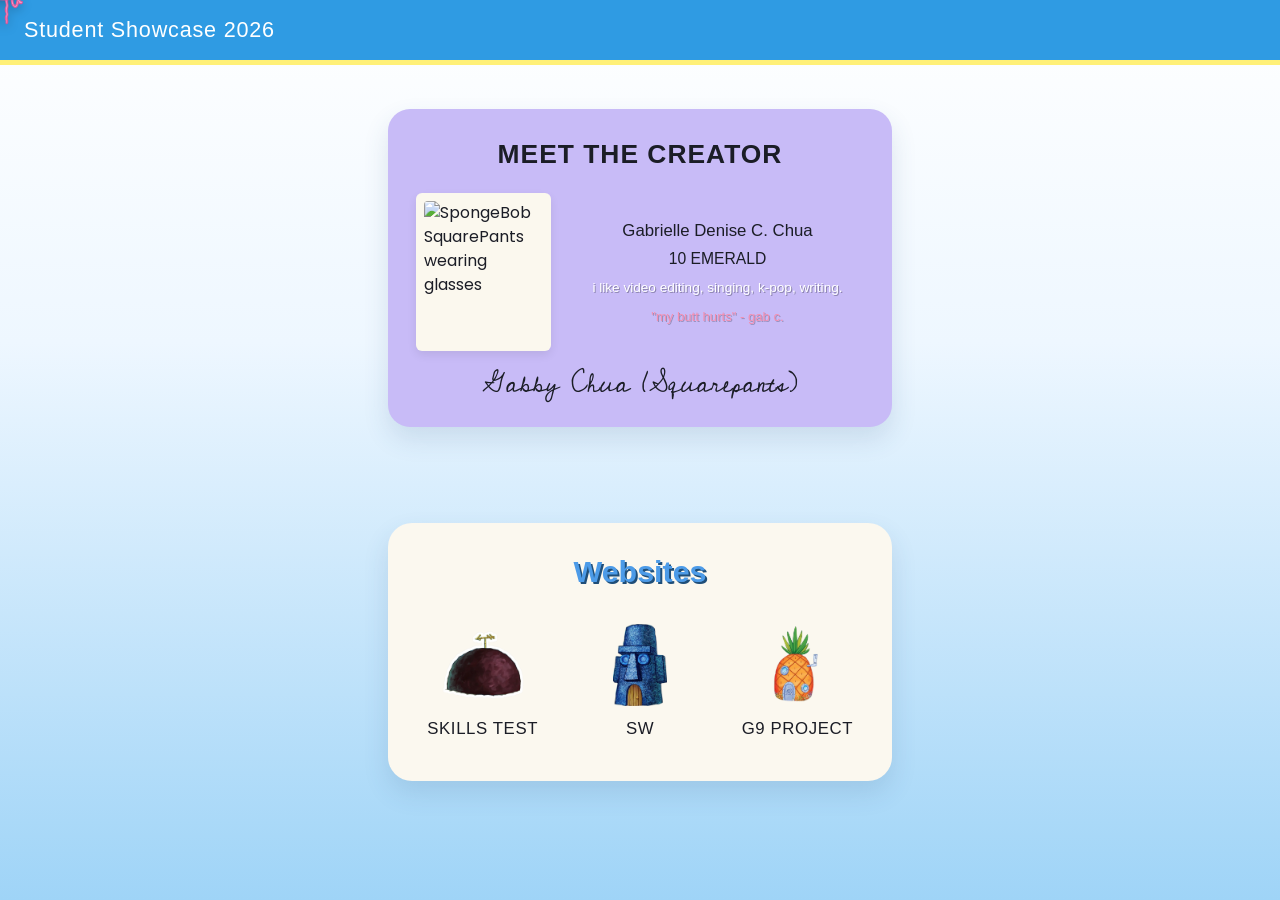
==== index.html @ 4052ff18 "Add files via upload" ====
<!DOCTYPE html>
<html lang="en">
<head>
  <meta charset="UTF-8" />
  <meta name="viewport" content="width=device-width, initial-scale=1.0" />
  <title>Q2 PROJECT</title>
  <link rel="preconnect" href="https://fonts.googleapis.com" />
  <link rel="preconnect" href="https://fonts.gstatic.com" crossorigin />
  <link
    href="https://fonts.googleapis.com/css2?family=Cedarville+Cursive&family=Poppins:wght@400;600;700&display=swap"
    rel="stylesheet"
  />

  <style>
    /* From Google: spongeBob font */
    @import url('https://fonts.cdnfonts.com/css/spongeboy-me-bob');

    /* From Google */
    *,
    *::before,
    *::after {
      box-sizing: border-box;
      margin: 0;
      padding: 0;
    }

    /* From Google: CSS variables */
    :root {
      --blue-banner: #2f9be3;
      --yellow-border: #fff078;
      --purple-card: #c8bbf7;
      --cream-card: #fbf8ef;
      --text-dark: #1b1d26;
      --sky-gradient: linear-gradient(180deg, #ffffff 0%, #eef7ff 38%, #9fd4f7 100%);
      --shadow: 0 12px 26px rgba(47, 86, 130, 0.14);
      --radius: 22px;
    }

    body {
      min-height: 100vh;
      font-family: "Poppins", sans-serif;
      background: var(--sky-gradient);
      color: var(--text-dark);
      line-height: 1.5;
      cursor: none;
      overflow-x: hidden;
    }

    /* From Google */
    .jellyfish-cursor {
      position: fixed;
      width: 55px;
      height: 55px;
      pointer-events: none;
      z-index: 9999;
      transform: translate(-50%, -50%);
      transition: transform 0.07s ease-out;
    }

    .jellyfish-cursor img {
      width: 100%;
      height: 100%;
      object-fit: contain;
      filter: drop-shadow(0 3px 5px rgba(0,0,0,0.25));
    }

    /* From Google */
    .bubble {
      position: fixed;
      bottom: -80px;
      background: rgba(255, 255, 255, 0.4);
      border-radius: 50%;
      pointer-events: none;
      z-index: 50; 
      box-shadow: inset 0 0 10px rgba(255,255,255,0.7);
      animation: rise linear infinite;
    }

    @keyframes rise {
      0% {
        transform: translateY(0) scale(1);
        opacity: 0.75;
      }
      100% {
        transform: translateY(-120vh) scale(1.5);
        opacity: 0;
      }
    }

    .top-banner {
      background-color: var(--blue-banner);
      color: #ffffff;
      padding: 14px 24px;
      font-family: "Spongeboy Me Bob", sans-serif;
      font-size: 1.35rem;
      letter-spacing: 0.8px;
      border-bottom: 5px solid var(--yellow-border);
      position: relative;
      z-index: 10;
    }

    .showcase-container {
      max-width: 540px;
      margin: 44px auto 72px;
      padding: 0 18px;
      display: flex;
      flex-direction: column;
      gap: 96px;
      position: relative;
      z-index: 5;
    }

    .creator-card {
      background-color: var(--purple-card);
      border-radius: var(--radius);
      padding: 26px 28px 22px;
      box-shadow: var(--shadow);
      transition: transform 0.3s ease;
    }

    .creator-card:hover {
      transform: translateY(-4px);
    }

    .creator-heading {
      text-align: center;
      font-family: "Spongeboy Me Bob", sans-serif;
      font-size: 1.65rem;
      text-transform: uppercase;
      letter-spacing: 1px;
      color: var(--text-dark);
      margin-bottom: 18px;
    }

    .creator-body {
      display: flex;
      align-items: center;
      gap: 20px;
    }

    .avatar-frame {
      flex: 0 0 135px;
      height: 158px;
      background-color: #fbf8ee;
      border-radius: 6px;
      padding: 8px;
      box-shadow: 0 4px 10px rgba(0, 0, 0, 0.08);
      display: flex;
      align-items: center;
      justify-content: center;
      overflow: hidden;
    }

    .avatar-frame img {
      width: 100%;
      height: 100%;
      object-fit: cover;
      border-radius: 4px;
      transition: transform 0.4s ease;
    }

    .avatar-frame:hover img {
      transform: scale(1.05);
    }

    .creator-info {
      flex: 1;
      text-align: center;
    }

    .creator-name,
    .creator-section {
      font-family: "Spongeboy Me Bob", sans-serif;
      font-size: 1.05rem;
      color: var(--text-dark);
    }

    .creator-section {
      margin-top: 4px;
      font-size: 0.98rem;
    }

    .creator-bio {
      font-family: "Spongeboy Me Bob", sans-serif;
      font-size: 0.85rem;
      color: #ffffff;
      text-shadow: 1px 1px 0px rgba(27, 29, 38, 0.35);
      margin-top: 8px;
    }

    .creator-quote {
      font-family: "Spongeboy Me Bob", sans-serif;
      font-size: 0.82rem;
      color: #f48fb1;
      text-shadow: 1px 1px 0px rgba(27, 29, 38, 0.28);
      margin-top: 8px;
    }

    .creator-signature {
      margin-top: 14px;
      text-align: center;
      font-family: "Cedarville Cursive", cursive;
      font-size: 1.65rem;
      color: var(--text-dark);
    }

    .websites-card {
      background-color: var(--cream-card);
      border-radius: 24px;
      padding: 26px 24px 32px;
      box-shadow: var(--shadow);
      text-align: center;
    }

    .websites-heading {
      font-family: "Spongeboy Me Bob", sans-serif;
      font-size: 1.9rem;
      color: #4c9be8;
      text-shadow: 2px 2px 0px #1f4e78;
      margin-bottom: 22px;
    }

    .site-grid {
      display: grid;
      grid-template-columns: repeat(3, 1fr);
      gap: 16px;
      align-items: end;
    }

    /* From Google: hover effect */
    .site-link {
      text-decoration: none;
      color: var(--text-dark);
      display: flex;
      flex-direction: column;
      align-items: center;
      gap: 10px;
      padding: 8px 6px;
      border-radius: 14px;
      transition: transform 0.25s ease, background-color 0.25s ease;
    }

    .site-link:hover,
    .site-link:focus {
      transform: translateY(-6px);
      background-color: rgba(76, 155, 232, 0.1);
      outline: none;
    }

    .site-link img {
      width: 82px;
      height: 82px;
      object-fit: contain;
      transition: transform 0.3s ease;
    }

    .site-link:hover img {
      transform: scale(1.08);
    }

    .site-label {
      font-family: "Spongeboy Me Bob", sans-serif;
      font-size: 1.05rem;
      letter-spacing: 0.6px;
    }

    /* From Google */
    @media (max-width: 480px) {
      .creator-body {
        flex-direction: column;
      }

      .site-grid {
        gap: 10px;
      }

      .site-link img {
        width: 68px;
        height: 68px;
      }

      .creator-heading {
        font-size: 1.4rem;
      }

      .websites-heading {
        font-size: 1.6rem;
      }

      .jellyfish-cursor {
        width: 45px;
        height: 45px;
      }
    }
  </style>
</head>
<body>

  <div class="jellyfish-cursor" id="jellyCursor">
    <img src="jellyfish.png" alt="jellyfish cursor" />
  </div>

  <header class="top-banner">Student Showcase 2026</header>

  <main class="showcase-container">
    <section class="creator-card" aria-labelledby="creator-title">
      <h1 id="creator-title" class="creator-heading">Meet the Creator</h1>

      <div class="creator-body">
        <div class="avatar-frame">
          <img
            src="https://i.pinimg.com/736x/b9/f0/df/b9f0df73e747386493c39dde3a882b27.jpg"
            alt="SpongeBob SquarePants wearing glasses"
          />
        </div>

        <div class="creator-info">
          <p class="creator-name">Gabrielle Denise C. Chua</p>
          <p class="creator-section">10 EMERALD</p>
          <p class="creator-bio">i like video editing, singing, k-pop, writing.</p>
          <p class="creator-quote">"my butt hurts" - gab c.</p>
        </div>
      </div>

      <p class="creator-signature">Gabby Chua (Squarepants)</p>
    </section>

    <section class="websites-card" aria-labelledby="websites-title">
      <h2 id="websites-title" class="websites-heading">Websites</h2>

      <div class="site-grid">
        <a
          class="site-link"
          href="https://oblp-chuag.github.io/LP_ICT10_Q2SkillsTest_Chua_Gabrielle/"
          target="_blank"
          rel="noopener noreferrer"
        >
          <img src="download.png" alt="Patrick's rock house" />
          <span class="site-label">SKILLS TEST</span>
        </a>

        <a
          class="site-link"
          href="https://oblp-chuag.github.io/LP_ICT10_Q2Seatwork1_Chua_Gabrielle/"
          target="_blank"
          rel="noopener noreferrer"
        >
          <img src="download (1).png" alt="Squidward's house" />
          <span class="site-label">SW</span>
        </a>

        <a
          class="site-link"
          href="https://oblp-chuag.github.io/LP_ICT9E_Q4Project_Group3/"
          target="_blank"
          rel="noopener noreferrer"
        >
          <img src="download (2).png" alt="SpongeBob's pineapple house" />
          <span class="site-label">G9 PROJECT</span>
        </a>
      </div>
    </section>
  </main>

  <script>
    // ========== JELLYFISH CURSOR ========== FROM GOOGLE, SLIGHT HELP FROM AI
    const jelly = document.getElementById('jellyCursor');

    document.addEventListener('mousemove', (e) => {
      jelly.style.left = e.clientX + 'px';
      jelly.style.top = e.clientY + 'px';
    });

    document.addEventListener('mouseleave', () => {
      jelly.style.opacity = '0';
    });
    document.addEventListener('mouseenter', () => {
      jelly.style.opacity = '1';
    });

    function createBubble() {
      const bubble = document.createElement('div');
      bubble.classList.add('bubble');

      const size = Math.random() * 35 + 14;
      bubble.style.width = `${size}px`;
      bubble.style.height = `${size}px`;
      bubble.style.left = `${Math.random() * 100}vw`;

      const duration = Math.random() * 9 + 8;
      bubble.style.animationDuration = `${duration}s`;
      bubble.style.animationDelay = `${Math.random() * 3}s`;

      document.body.appendChild(bubble);

      setTimeout(() => {
        bubble.remove();
      }, (duration + 3) * 1000);
    }

    setInterval(createBubble, 350);

    for (let i = 0; i < 10; i++) {
      setTimeout(createBubble, i * 250);
    }
  </script>
</body>
</html>
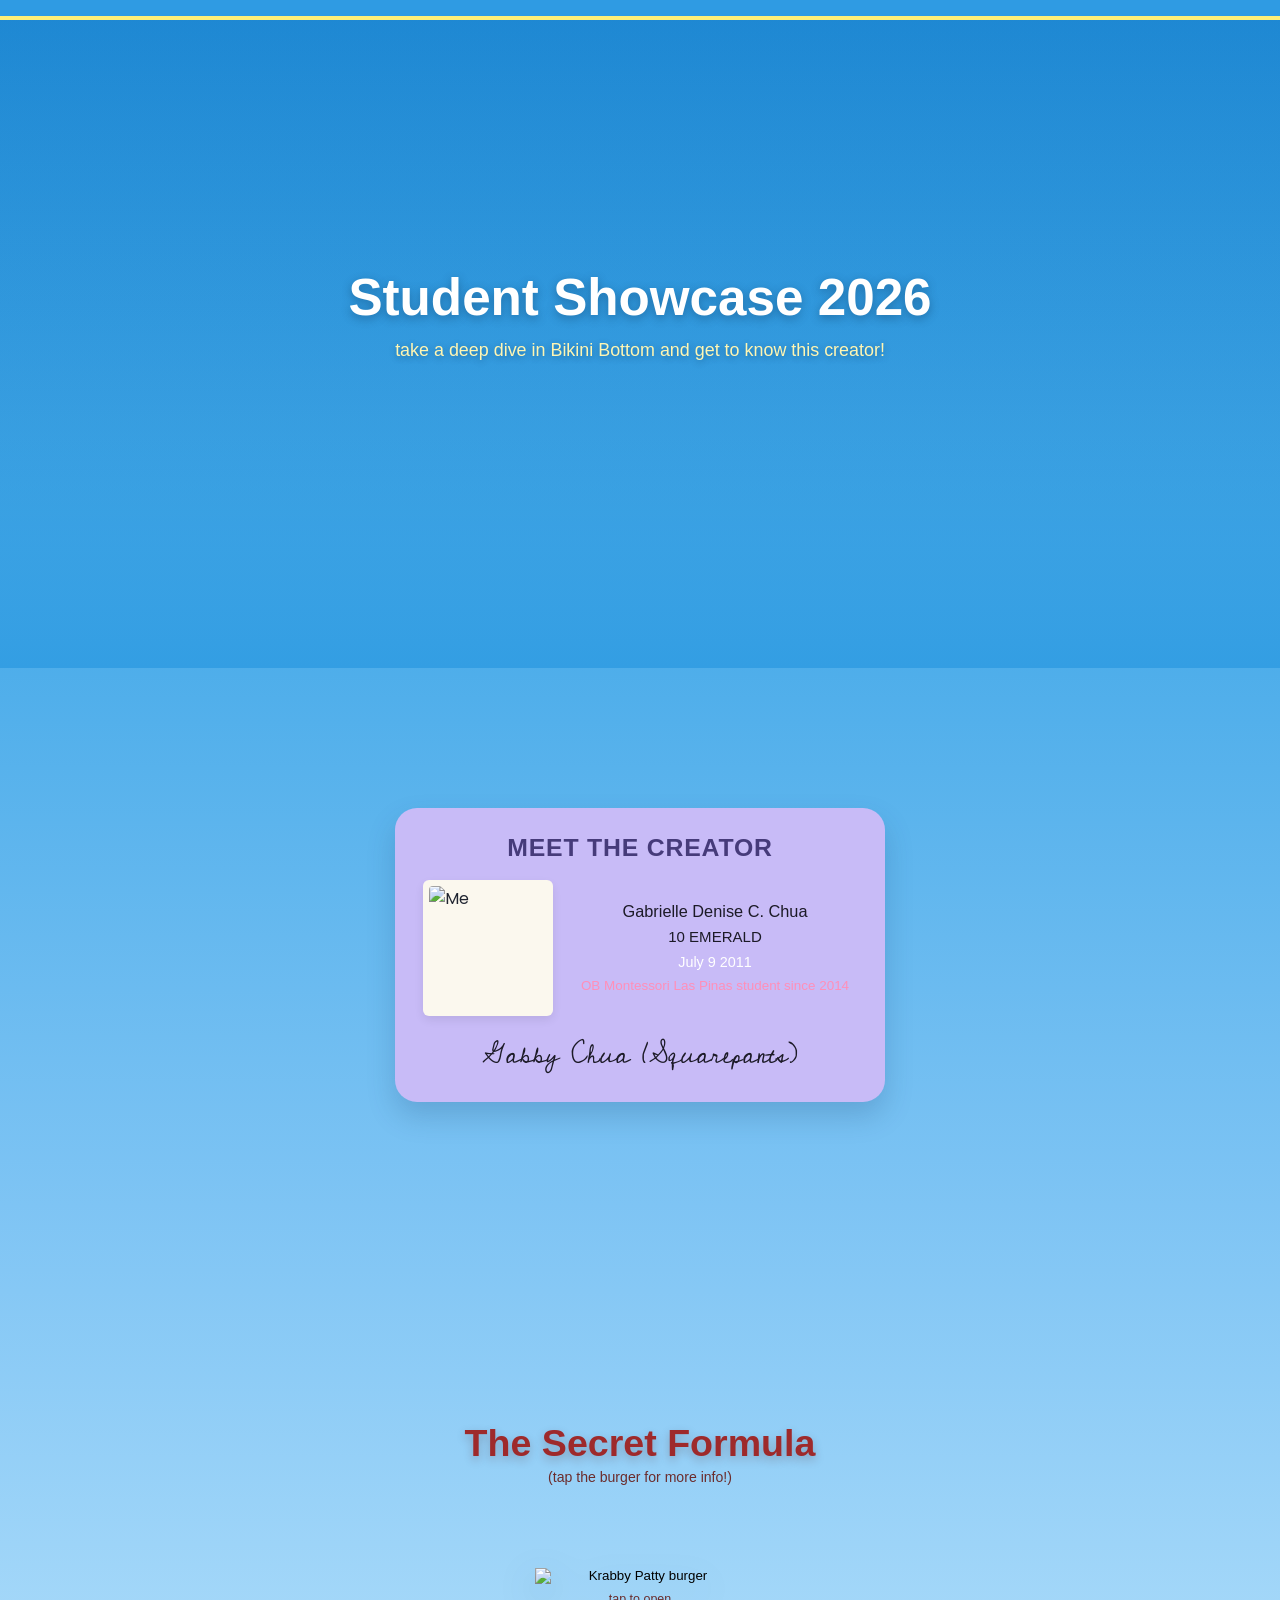
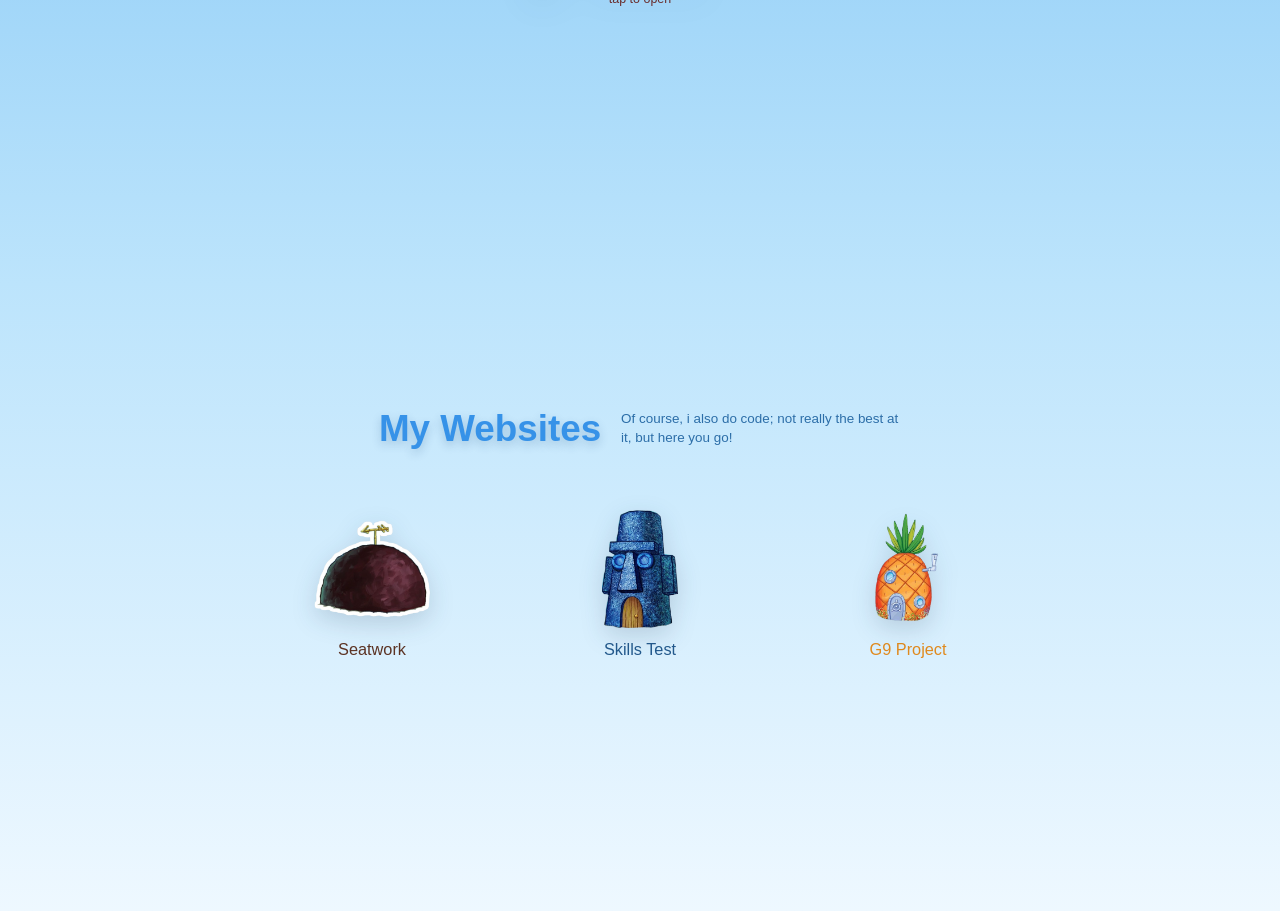
==== commit f53b5866: "Update index.html" ====
--- a/index.html
+++ b/index.html
@@ -3,132 +3,195 @@
 <head>
   <meta charset="UTF-8" />
   <meta name="viewport" content="width=device-width, initial-scale=1.0" />
-  <title>Q2 PROJECT</title>
+  <title>Student Showcase 2026</title>
   <link rel="preconnect" href="https://fonts.googleapis.com" />
   <link rel="preconnect" href="https://fonts.gstatic.com" crossorigin />
   <link
     href="https://fonts.googleapis.com/css2?family=Cedarville+Cursive&family=Poppins:wght@400;600;700&display=swap"
     rel="stylesheet"
   />
-
   <style>
-    /* From Google: spongeBob font */
+    /* Lots of codes were from Google and other websites, not sure if it counts as AI but when I searched up on Google, I took a few codes from the overview */
+
     @import url('https://fonts.cdnfonts.com/css/spongeboy-me-bob');
 
-    /* From Google */
-    *,
-    *::before,
-    *::after {
+    * {
       box-sizing: border-box;
       margin: 0;
       padding: 0;
-    }
-
-    /* From Google: CSS variables */
-    :root {
-      --blue-banner: #2f9be3;
-      --yellow-border: #fff078;
-      --purple-card: #c8bbf7;
-      --cream-card: #fbf8ef;
-      --text-dark: #1b1d26;
-      --sky-gradient: linear-gradient(180deg, #ffffff 0%, #eef7ff 38%, #9fd4f7 100%);
-      --shadow: 0 12px 26px rgba(47, 86, 130, 0.14);
-      --radius: 22px;
+      /* Custom cursor syntax from MDN / Google web docs (browsers require images <= 32x32px) */
+      cursor: url("data:image/svg+xml;utf8,<svg xmlns='http://www.w3.org/2000/svg' width='32' height='32' viewBox='0 0 32 32'><path d='M7 14 C7 6, 25 6, 25 14 Z' fill='%23ff7eb9' stroke='%23d63384' stroke-width='1.5'/><circle cx='12' cy='11' r='1.3' fill='%23fff'/><circle cx='19' cy='10' r='1.5' fill='%23fff'/><path d='M10 14 Q9 21 11 27 M16 14 Q17 21 15 28 M22 14 Q23 21 21 27' stroke='%23ff7eb9' stroke-width='2' fill='none' stroke-linecap='round'/></svg>") 16 16, auto;
+    }
+
+    a,
+    button,
+    .burger-btn,
+    .house-link {
+      cursor: url("data:image/svg+xml;utf8,<svg xmlns='http://www.w3.org/2000/svg' width='32' height='32' viewBox='0 0 32 32'><path d='M7 14 C7 6, 25 6, 25 14 Z' fill='%23ff5ca8' stroke='%23b81d65' stroke-width='1.5'/><circle cx='12' cy='11' r='1.3' fill='%23fff'/><circle cx='19' cy='10' r='1.5' fill='%23fff'/><path d='M10 14 Q9 21 11 27 M16 14 Q17 21 15 28 M22 14 Q23 21 21 27' stroke='%23ff5ca8' stroke-width='2' fill='none' stroke-linecap='round'/></svg>") 16 16, pointer;
+    }
+
+    html {
+      scroll-behavior: smooth;
     }
 
     body {
       min-height: 100vh;
       font-family: "Poppins", sans-serif;
-      background: var(--sky-gradient);
-      color: var(--text-dark);
-      line-height: 1.5;
-      cursor: none;
+      background: linear-gradient(
+        180deg,
+        #1e8ad6 0%,
+        #44a9e8 22%,
+        #7ec4f4 48%,
+        #bce4fc 75%,
+        #eef8ff 100%
+      );
+      color: #1f2430;
       overflow-x: hidden;
-    }
-
-    /* From Google */
-    .jellyfish-cursor {
+      position: relative;
+    }
+
+    /* CSS keyframe bubble overlay technique adapted from Google/MDN CSS animation guides */
+    .bubble-overlay {
       position: fixed;
-      width: 55px;
-      height: 55px;
+      inset: 0;
       pointer-events: none;
-      z-index: 9999;
-      transform: translate(-50%, -50%);
-      transition: transform 0.07s ease-out;
-    }
-
-    .jellyfish-cursor img {
-      width: 100%;
-      height: 100%;
-      object-fit: contain;
-      filter: drop-shadow(0 3px 5px rgba(0,0,0,0.25));
-    }
-
-    /* From Google */
+      z-index: 999;
+      overflow: hidden;
+    }
+
     .bubble {
-      position: fixed;
+      position: absolute;
       bottom: -80px;
-      background: rgba(255, 255, 255, 0.4);
       border-radius: 50%;
+      background: radial-gradient(
+        circle at 30% 30%,
+        rgba(255, 255, 255, 0.85) 0%,
+        rgba(255, 255, 255, 0.28) 45%,
+        rgba(173, 226, 255, 0.18) 80%,
+        rgba(255, 255, 255, 0.55) 100%
+      );
+      border: 1.5px solid rgba(255, 255, 255, 0.65);
+      box-shadow: inset -3px -3px 8px rgba(72, 169, 230, 0.25);
+      animation: floatUp linear infinite;
+    }
+
+    @keyframes floatUp {
+      0% {
+        transform: translateY(0) translateX(0) scale(0.95);
+        opacity: 0;
+      }
+      12% {
+        opacity: 0.85;
+      }
+      50% {
+        transform: translateY(-55vh) translateX(14px) scale(1);
+      }
+      88% {
+        opacity: 0.8;
+      }
+      100% {
+        transform: translateY(-115vh) translateX(-10px) scale(1.05);
+        opacity: 0;
+      }
+    }
+
+    .top-banner {
+      height: 20px;
+      background-color: #2f9be3;
+      border-bottom: 4px solid #fff078;
+      position: sticky;
+      top: 0;
+      z-index: 50;
+    }
+
+    .hero-section {
+      position: relative;
+      min-height: 72vh;
+      background-image: url("32283e49e02acf4603fa2f04767b53ab.jpg");
+      background-size: cover;
+      background-position: center bottom;
+      display: flex;
+      align-items: center;
+      justify-content: center;
+      text-align: center;
+      padding: 64px 20px 120px;
+    }
+
+    .hero-section::after {
+      content: "";
+      position: absolute;
+      inset: 0;
+      background: linear-gradient(
+        180deg,
+        rgba(18, 102, 166, 0.08) 0%,
+        rgba(28, 128, 198, 0.12) 62%,
+        #339ee3 100%
+      );
       pointer-events: none;
-      z-index: 50; 
-      box-shadow: inset 0 0 10px rgba(255,255,255,0.7);
-      animation: rise linear infinite;
-    }
-
-    @keyframes rise {
-      0% {
-        transform: translateY(0) scale(1);
-        opacity: 0.75;
-      }
-      100% {
-        transform: translateY(-120vh) scale(1.5);
-        opacity: 0;
-      }
-    }
-
-    .top-banner {
-      background-color: var(--blue-banner);
+    }
+
+    .hero-content {
+      position: relative;
+      z-index: 1;
+      max-width: 600px;
+    }
+
+    .hero-title {
+      font-family: "Spongeboy Me Bob", sans-serif;
+      font-size: clamp(2.15rem, 6vw, 3.2rem);
+      line-height: 1.08;
       color: #ffffff;
-      padding: 14px 24px;
-      font-family: "Spongeboy Me Bob", sans-serif;
-      font-size: 1.35rem;
-      letter-spacing: 0.8px;
-      border-bottom: 5px solid var(--yellow-border);
+      text-shadow: 0 3px 10px rgba(13, 62, 102, 0.45);
+      margin-bottom: 12px;
+    }
+
+    .hero-subtitle {
+      font-family: "Spongeboy Me Bob", sans-serif;
+      font-size: clamp(0.9rem, 2.5vw, 1.12rem);
+      line-height: 1.35;
+      color: #fff6b3;
+      text-shadow: 0 2px 6px rgba(13, 62, 102, 0.45);
+    }
+
+    .page-wrapper {
+      max-width: 820px;
+      margin: 140px auto 0;
+      padding: 0 20px 180px;
       position: relative;
-      z-index: 10;
-    }
-
-    .showcase-container {
-      max-width: 540px;
-      margin: 44px auto 72px;
-      padding: 0 18px;
+      z-index: 2;
       display: flex;
       flex-direction: column;
-      gap: 96px;
-      position: relative;
-      z-index: 5;
+      gap: 280px;
+    }
+
+    .reveal {
+      opacity: 0;
+      transform: translateY(44px);
+      transition: opacity 0.9s ease, transform 0.9s ease;
+    }
+
+    .reveal.is-visible {
+      opacity: 1;
+      transform: translateY(0);
     }
 
     .creator-card {
-      background-color: var(--purple-card);
-      border-radius: var(--radius);
+      width: 100%;
+      max-width: 490px;
+      margin: 0 auto;
+      background-color: #c8bbf7;
+      border-radius: 22px;
       padding: 26px 28px 22px;
-      box-shadow: var(--shadow);
-      transition: transform 0.3s ease;
-    }
-
-    .creator-card:hover {
-      transform: translateY(-4px);
+      box-shadow: 0 14px 28px rgba(32, 74, 118, 0.22);
     }
 
     .creator-heading {
       text-align: center;
       font-family: "Spongeboy Me Bob", sans-serif;
-      font-size: 1.65rem;
+      font-size: 1.55rem;
       text-transform: uppercase;
-      letter-spacing: 1px;
-      color: var(--text-dark);
+      letter-spacing: 0.8px;
+      color: #463b7a;
       margin-bottom: 18px;
     }
 
@@ -138,62 +201,51 @@
       gap: 20px;
     }
 
-    .avatar-frame {
-      flex: 0 0 135px;
-      height: 158px;
+    .avatar-box {
+      flex: 0 0 130px;
+      height: 136px;
       background-color: #fbf8ee;
       border-radius: 6px;
-      padding: 8px;
+      padding: 6px;
       box-shadow: 0 4px 10px rgba(0, 0, 0, 0.08);
-      display: flex;
-      align-items: center;
-      justify-content: center;
       overflow: hidden;
     }
 
-    .avatar-frame img {
+    .avatar-box img {
       width: 100%;
       height: 100%;
       object-fit: cover;
       border-radius: 4px;
-      transition: transform 0.4s ease;
-    }
-
-    .avatar-frame:hover img {
-      transform: scale(1.05);
-    }
-
-    .creator-info {
+    }
+
+    .creator-details {
       flex: 1;
       text-align: center;
-    }
-
-    .creator-name,
+      font-family: "Spongeboy Me Bob", sans-serif;
+      line-height: 1.45;
+    }
+
+    .creator-name {
+      font-size: 1.02rem;
+      color: #1c1a27;
+    }
+
     .creator-section {
-      font-family: "Spongeboy Me Bob", sans-serif;
-      font-size: 1.05rem;
-      color: var(--text-dark);
-    }
-
-    .creator-section {
+      font-size: 0.94rem;
+      color: #1c1a27;
+      margin-top: 2px;
+    }
+
+    .creator-birthday {
+      font-size: 0.9rem;
+      color: #ffffff;
       margin-top: 4px;
-      font-size: 0.98rem;
-    }
-
-    .creator-bio {
-      font-family: "Spongeboy Me Bob", sans-serif;
-      font-size: 0.85rem;
-      color: #ffffff;
-      text-shadow: 1px 1px 0px rgba(27, 29, 38, 0.35);
-      margin-top: 8px;
-    }
-
-    .creator-quote {
-      font-family: "Spongeboy Me Bob", sans-serif;
-      font-size: 0.82rem;
-      color: #f48fb1;
-      text-shadow: 1px 1px 0px rgba(27, 29, 38, 0.28);
-      margin-top: 8px;
+    }
+
+    .creator-school {
+      font-size: 0.84rem;
+      color: #ff8fb8;
+      margin-top: 4px;
     }
 
     .creator-signature {
@@ -201,208 +253,355 @@
       text-align: center;
       font-family: "Cedarville Cursive", cursive;
       font-size: 1.65rem;
-      color: var(--text-dark);
-    }
-
-    .websites-card {
-      background-color: var(--cream-card);
-      border-radius: 24px;
-      padding: 26px 24px 32px;
-      box-shadow: var(--shadow);
+      color: #1c1a27;
+    }
+
+    .formula-section {
       text-align: center;
-    }
-
-    .websites-heading {
-      font-family: "Spongeboy Me Bob", sans-serif;
-      font-size: 1.9rem;
-      color: #4c9be8;
-      text-shadow: 2px 2px 0px #1f4e78;
-      margin-bottom: 22px;
-    }
-
-    .site-grid {
+      padding: 40px 0;
+    }
+
+    .formula-heading {
+      font-family: "Spongeboy Me Bob", sans-serif;
+      font-size: clamp(1.8rem, 4.5vw, 2.35rem);
+      color: #9e2a2b;
+      text-shadow: 0 4px 10px rgba(72, 18, 19, 0.25);
+    }
+
+    .formula-hint {
+      font-family: "Spongeboy Me Bob", sans-serif;
+      font-size: 0.88rem;
+      color: #6b2c2c;
+      margin-top: 4px;
+      margin-bottom: 42px;
+    }
+
+    .formula-stage {
+      display: grid;
+      grid-template-columns: 1fr auto 1fr;
+      align-items: center;
+      gap: 28px;
+    }
+
+    .burger-btn {
+      position: relative;
+      z-index: 3;
+      background: transparent;
+      border: none;
+      padding: 6px;
+      border-radius: 18px;
+      transition: transform 0.25s ease;
+      display: inline-flex;
+      flex-direction: column;
+      align-items: center;
+      gap: 8px;
+    }
+
+    .burger-btn:hover {
+      transform: scale(1.06) rotate(-2deg);
+    }
+
+    .burger-btn:active {
+      transform: scale(0.95);
+    }
+
+    .burger-btn img {
+      width: 210px;
+      max-width: 100%;
+      height: auto;
+      display: block;
+      filter: drop-shadow(0 12px 18px rgba(24, 48, 76, 0.22));
+    }
+
+    .burger-status {
+      font-family: "Spongeboy Me Bob", sans-serif;
+      font-size: 0.78rem;
+      color: #6b2c2c;
+    }
+
+    /* Slide-out transition for the side info panels when the burger is clicked */
+    .side-note {
+      font-family: "Spongeboy Me Bob", sans-serif;
+      font-size: 0.85rem;
+      line-height: 1.48;
+      color: #5c3a21;
+      opacity: 0;
+      visibility: hidden;
+      pointer-events: none;
+      transition: opacity 0.45s ease, transform 0.45s cubic-bezier(0.22, 1, 0.36, 1), visibility 0.45s;
+    }
+
+    .side-note.left-note {
+      text-align: left;
+      transform: translateX(48px) scale(0.94);
+    }
+
+    .side-note.right-note {
+      text-align: right;
+      transform: translateX(-48px) scale(0.94);
+    }
+
+    .formula-stage.is-open .side-note {
+      opacity: 1;
+      visibility: visible;
+      pointer-events: auto;
+      transform: translateX(0) scale(1);
+    }
+
+    .websites-section {
+      padding: 40px 0 60px;
+    }
+
+    .websites-header {
+      display: flex;
+      align-items: center;
+      justify-content: center;
+      gap: 20px;
+      flex-wrap: wrap;
+      margin-bottom: 48px;
+    }
+
+    .websites-title {
+      font-family: "Spongeboy Me Bob", sans-serif;
+      font-size: clamp(1.8rem, 4.5vw, 2.3rem);
+      color: #3692e8;
+      text-shadow: 0 4px 10px rgba(24, 74, 124, 0.24);
+    }
+
+    .websites-subnote {
+      max-width: 280px;
+      font-family: "Spongeboy Me Bob", sans-serif;
+      font-size: 0.84rem;
+      line-height: 1.4;
+      color: #2c6ea8;
+      text-align: left;
+    }
+
+    .houses-grid {
       display: grid;
       grid-template-columns: repeat(3, 1fr);
-      gap: 16px;
+      gap: 24px;
       align-items: end;
-    }
-
-    /* From Google: hover effect */
-    .site-link {
+      text-align: center;
+    }
+
+    .house-link {
       text-decoration: none;
-      color: var(--text-dark);
       display: flex;
       flex-direction: column;
       align-items: center;
-      gap: 10px;
-      padding: 8px 6px;
-      border-radius: 14px;
-      transition: transform 0.25s ease, background-color 0.25s ease;
-    }
-
-    .site-link:hover,
-    .site-link:focus {
-      transform: translateY(-6px);
-      background-color: rgba(76, 155, 232, 0.1);
-      outline: none;
-    }
-
-    .site-link img {
-      width: 82px;
-      height: 82px;
+      gap: 12px;
+      padding: 12px 8px;
+      border-radius: 16px;
+      transition: transform 0.22s ease;
+    }
+
+    .house-link:hover {
+      transform: translateY(-7px);
+    }
+
+    .house-link img {
+      width: 118px;
+      height: 118px;
       object-fit: contain;
-      transition: transform 0.3s ease;
-    }
-
-    .site-link:hover img {
-      transform: scale(1.08);
-    }
-
-    .site-label {
-      font-family: "Spongeboy Me Bob", sans-serif;
-      font-size: 1.05rem;
-      letter-spacing: 0.6px;
-    }
-
-    /* From Google */
-    @media (max-width: 480px) {
+      filter: drop-shadow(0 8px 12px rgba(20, 44, 70, 0.16));
+    }
+
+    .house-label {
+      font-family: "Spongeboy Me Bob", sans-serif;
+      font-size: 1.02rem;
+    }
+
+    .label-seatwork {
+      color: #5c3324;
+    }
+
+    .label-skills {
+      color: #245a8d;
+    }
+
+    .label-g9 {
+      color: #e08a1e;
+    }
+
+    @media (max-width: 680px) {
+      .page-wrapper {
+        margin-top: 100px;
+        gap: 200px;
+      }
+
+      .formula-stage {
+        grid-template-columns: 1fr;
+      }
+
+      .side-note.left-note,
+      .side-note.right-note {
+        text-align: center;
+        transform: translateY(16px) scale(0.96);
+      }
+
+      .formula-stage.is-open .side-note {
+        transform: translateY(0) scale(1);
+      }
+
       .creator-body {
         flex-direction: column;
       }
 
-      .site-grid {
-        gap: 10px;
-      }
-
-      .site-link img {
-        width: 68px;
-        height: 68px;
-      }
-
-      .creator-heading {
-        font-size: 1.4rem;
-      }
-
-      .websites-heading {
-        font-size: 1.6rem;
-      }
-
-      .jellyfish-cursor {
-        width: 45px;
-        height: 45px;
+      .websites-header,
+      .websites-subnote {
+        text-align: center;
+      }
+
+      .houses-grid {
+        gap: 12px;
+      }
+
+      .house-link img {
+        width: 88px;
+        height: 88px;
       }
     }
   </style>
 </head>
 <body>
-
-  <div class="jellyfish-cursor" id="jellyCursor">
-    <img src="jellyfish.png" alt="jellyfish cursor" />
-  </div>
-
-  <header class="top-banner">Student Showcase 2026</header>
-
-  <main class="showcase-container">
-    <section class="creator-card" aria-labelledby="creator-title">
-      <h1 id="creator-title" class="creator-heading">Meet the Creator</h1>
+  <div class="bubble-overlay" id="bubbleOverlay" aria-hidden="true"></div>
+
+  <div class="top-banner" aria-hidden="true"></div>
+
+  <header class="hero-section">
+    <div class="hero-content">
+      <h1 class="hero-title">Student Showcase 2026</h1>
+      <p class="hero-subtitle">take a deep dive in Bikini Bottom and get to know this creator!</p>
+    </div>
+  </header>
+
+  <main class="page-wrapper">
+    <section class="creator-card reveal" aria-labelledby="creator-heading">
+      <h2 id="creator-heading" class="creator-heading">Meet the Creator</h2>
 
       <div class="creator-body">
-        <div class="avatar-frame">
-          <img
-            src="https://i.pinimg.com/736x/b9/f0/df/b9f0df73e747386493c39dde3a882b27.jpg"
-            alt="SpongeBob SquarePants wearing glasses"
-          />
+        <div class="avatar-box">
+          <img src="IMG_4585.JPG" alt="Me" />
         </div>
 
-        <div class="creator-info">
+        <div class="creator-details">
           <p class="creator-name">Gabrielle Denise C. Chua</p>
           <p class="creator-section">10 EMERALD</p>
-          <p class="creator-bio">i like video editing, singing, k-pop, writing.</p>
-          <p class="creator-quote">"my butt hurts" - gab c.</p>
+          <p class="creator-birthday">July 9 2011</p>
+          <p class="creator-school">OB Montessori Las Pinas student since 2014</p>
         </div>
       </div>
 
       <p class="creator-signature">Gabby Chua (Squarepants)</p>
     </section>
 
-    <section class="websites-card" aria-labelledby="websites-title">
-      <h2 id="websites-title" class="websites-heading">Websites</h2>
-
-      <div class="site-grid">
-        <a
-          class="site-link"
-          href="https://oblp-chuag.github.io/LP_ICT10_Q2SkillsTest_Chua_Gabrielle/"
-          target="_blank"
-          rel="noopener noreferrer"
+    <section class="formula-section reveal" aria-labelledby="formula-heading">
+      <h2 id="formula-heading" class="formula-heading">The Secret Formula</h2>
+      <p class="formula-hint">(tap the burger for more info!)</p>
+
+      <div id="formulaStage" class="formula-stage">
+        <p id="leftNote" class="side-note left-note">
+          One thing about me is that i LOVE video editing on After Effects and i would choose to do
+          it for the rest of my life. i also love writing fics and singing my favorite songs. music
+          includes k-pop, pop and alt-rock.
+        </p>
+
+        <button
+          id="burgerBtn"
+          class="burger-btn"
+          type="button"
+          aria-expanded="false"
+          aria-controls="leftNote rightNote"
         >
-          <img src="download.png" alt="Patrick's rock house" />
-          <span class="site-label">SKILLS TEST</span>
+          <img src="burger.png" alt="Krabby Patty burger" />
+          <span id="burgerStatus" class="burger-status">tap to open</span>
+        </button>
+
+        <p id="rightNote" class="side-note right-note">
+          without music, i don't think it'd be me. even i randomly dance sometimes and that includes
+          music! My current favorite artists are Paramore, May Monday, AND2BLE and EVNNE.
+        </p>
+      </div>
+    </section>
+
+    <section class="websites-section reveal" aria-labelledby="websites-heading">
+      <div class="websites-header">
+        <h2 id="websites-heading" class="websites-title">My Websites</h2>
+        <p class="websites-subnote">
+          Of course, i also do code; not really the best at it, but here you go!
+        </p>
+      </div>
+
+      <div class="houses-grid">
+        <a class="house-link" href="https://oblp-chuag.github.io/LP_ICT10_Q2Seatwork1_Chua_Gabrielle/">
+          <img src="download.png" alt="Patrick's rock house icon" />
+          <span class="house-label label-seatwork">Seatwork</span>
         </a>
 
-        <a
-          class="site-link"
-          href="https://oblp-chuag.github.io/LP_ICT10_Q2Seatwork1_Chua_Gabrielle/"
-          target="_blank"
-          rel="noopener noreferrer"
-        >
-          <img src="download (1).png" alt="Squidward's house" />
-          <span class="site-label">SW</span>
+        <a class="house-link" href="https://oblp-chuag.github.io/LP_ICT10_Q2SkillsTest_Chua_Gabrielle/">
+          <img src="download (1).png" alt="Squidward's Easter Island house icon" />
+          <span class="house-label label-skills">Skills Test</span>
         </a>
 
-        <a
-          class="site-link"
-          href="https://oblp-chuag.github.io/LP_ICT9E_Q4Project_Group3/"
-          target="_blank"
-          rel="noopener noreferrer"
-        >
-          <img src="download (2).png" alt="SpongeBob's pineapple house" />
-          <span class="site-label">G9 PROJECT</span>
+        <a class="house-link" href="https://oblp-chuag.github.io/LP_ICT9E_Q4Project_Group3/">
+          <img src="download (2).png" alt="SpongeBob's pineapple house icon" />
+          <span class="house-label label-g9">G9 Project</span>
         </a>
       </div>
     </section>
   </main>
 
   <script>
-    // ========== JELLYFISH CURSOR ========== FROM GOOGLE, SLIGHT HELP FROM AI
-    const jelly = document.getElementById('jellyCursor');
-
-    document.addEventListener('mousemove', (e) => {
-      jelly.style.left = e.clientX + 'px';
-      jelly.style.top = e.clientY + 'px';
+    /* Burger toggle script using classList.toggle (standard DOM event pattern from MDN / Google web docs) */
+    const burgerBtn = document.getElementById("burgerBtn");
+    const formulaStage = document.getElementById("formulaStage");
+    const burgerStatus = document.getElementById("burgerStatus");
+
+    burgerBtn.addEventListener("click", () => {
+      const isOpen = formulaStage.classList.toggle("is-open");
+      burgerBtn.setAttribute("aria-expanded", String(isOpen));
+      burgerStatus.textContent = isOpen ? "tap to hide" : "tap to open";
     });
 
-    document.addEventListener('mouseleave', () => {
-      jelly.style.opacity = '0';
-    });
-    document.addEventListener('mouseenter', () => {
-      jelly.style.opacity = '1';
-    });
-
-    function createBubble() {
-      const bubble = document.createElement('div');
-      bubble.classList.add('bubble');
-
-      const size = Math.random() * 35 + 14;
+    /* Scroll fade-in animation using the IntersectionObserver API (adapted from MDN / Google Developers docs) */
+    const revealElements = document.querySelectorAll(".reveal");
+
+    const observer = new IntersectionObserver(
+      (entries) => {
+        entries.forEach((entry) => {
+          if (entry.isIntersecting) {
+            entry.target.classList.add("is-visible");
+            observer.unobserve(entry.target);
+          }
+        });
+      },
+      { threshold: 0.15 }
+    );
+
+    revealElements.forEach((el) => observer.observe(el));
+
+    /* Dynamic bubble generator creating randomized floating elements across the viewport */
+    const bubbleOverlay = document.getElementById("bubbleOverlay");
+    const bubbleCount = 18;
+
+    for (let i = 0; i < bubbleCount; i++) {
+      const bubble = document.createElement("span");
+      bubble.className = "bubble";
+
+      const size = Math.floor(Math.random() * 26) + 12;
+      const left = Math.random() * 100;
+      const duration = (Math.random() * 10 + 10).toFixed(1);
+      const delay = (Math.random() * -18).toFixed(1);
+
       bubble.style.width = `${size}px`;
       bubble.style.height = `${size}px`;
-      bubble.style.left = `${Math.random() * 100}vw`;
-
-      const duration = Math.random() * 9 + 8;
+      bubble.style.left = `${left}%`;
       bubble.style.animationDuration = `${duration}s`;
-      bubble.style.animationDelay = `${Math.random() * 3}s`;
-
-      document.body.appendChild(bubble);
-
-      setTimeout(() => {
-        bubble.remove();
-      }, (duration + 3) * 1000);
-    }
-
-    setInterval(createBubble, 350);
-
-    for (let i = 0; i < 10; i++) {
-      setTimeout(createBubble, i * 250);
+      bubble.style.animationDelay = `${delay}s`;
+
+      bubbleOverlay.appendChild(bubble);
     }
   </script>
 </body>
-</html>+</html>
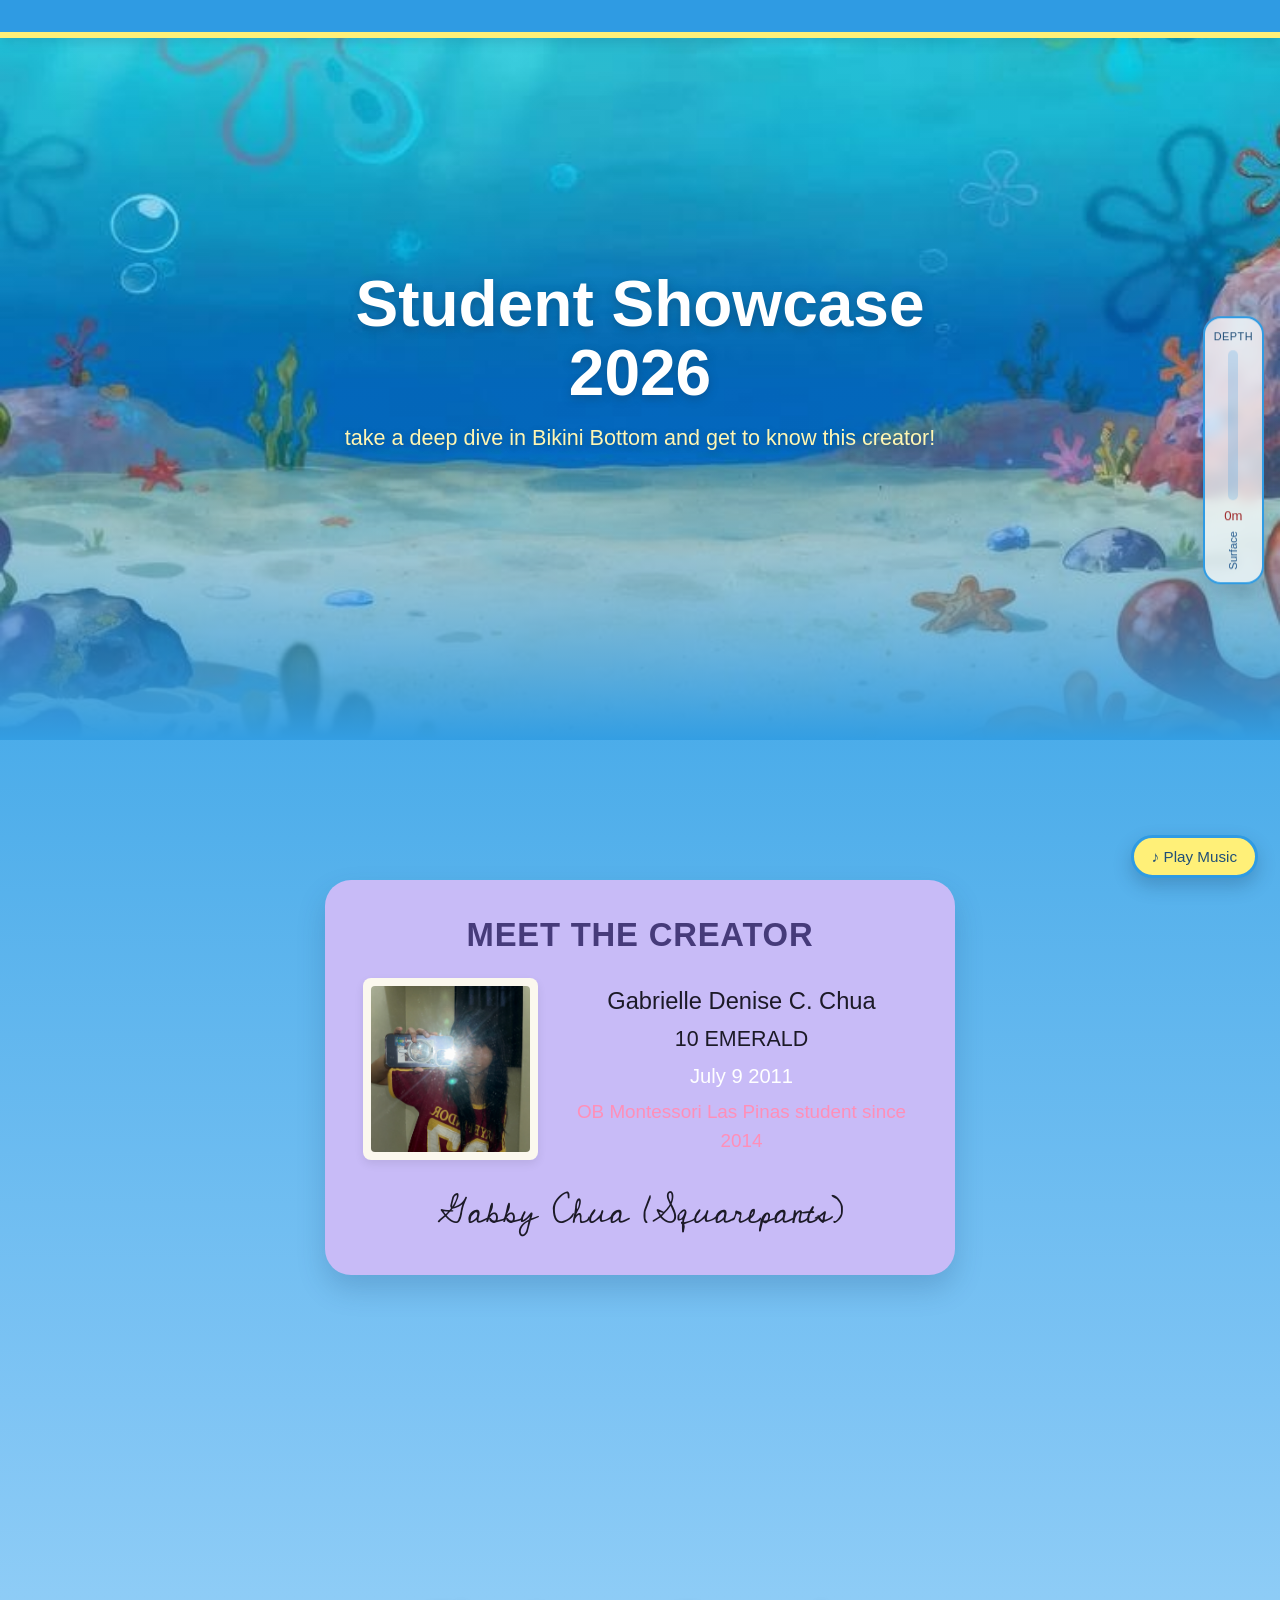
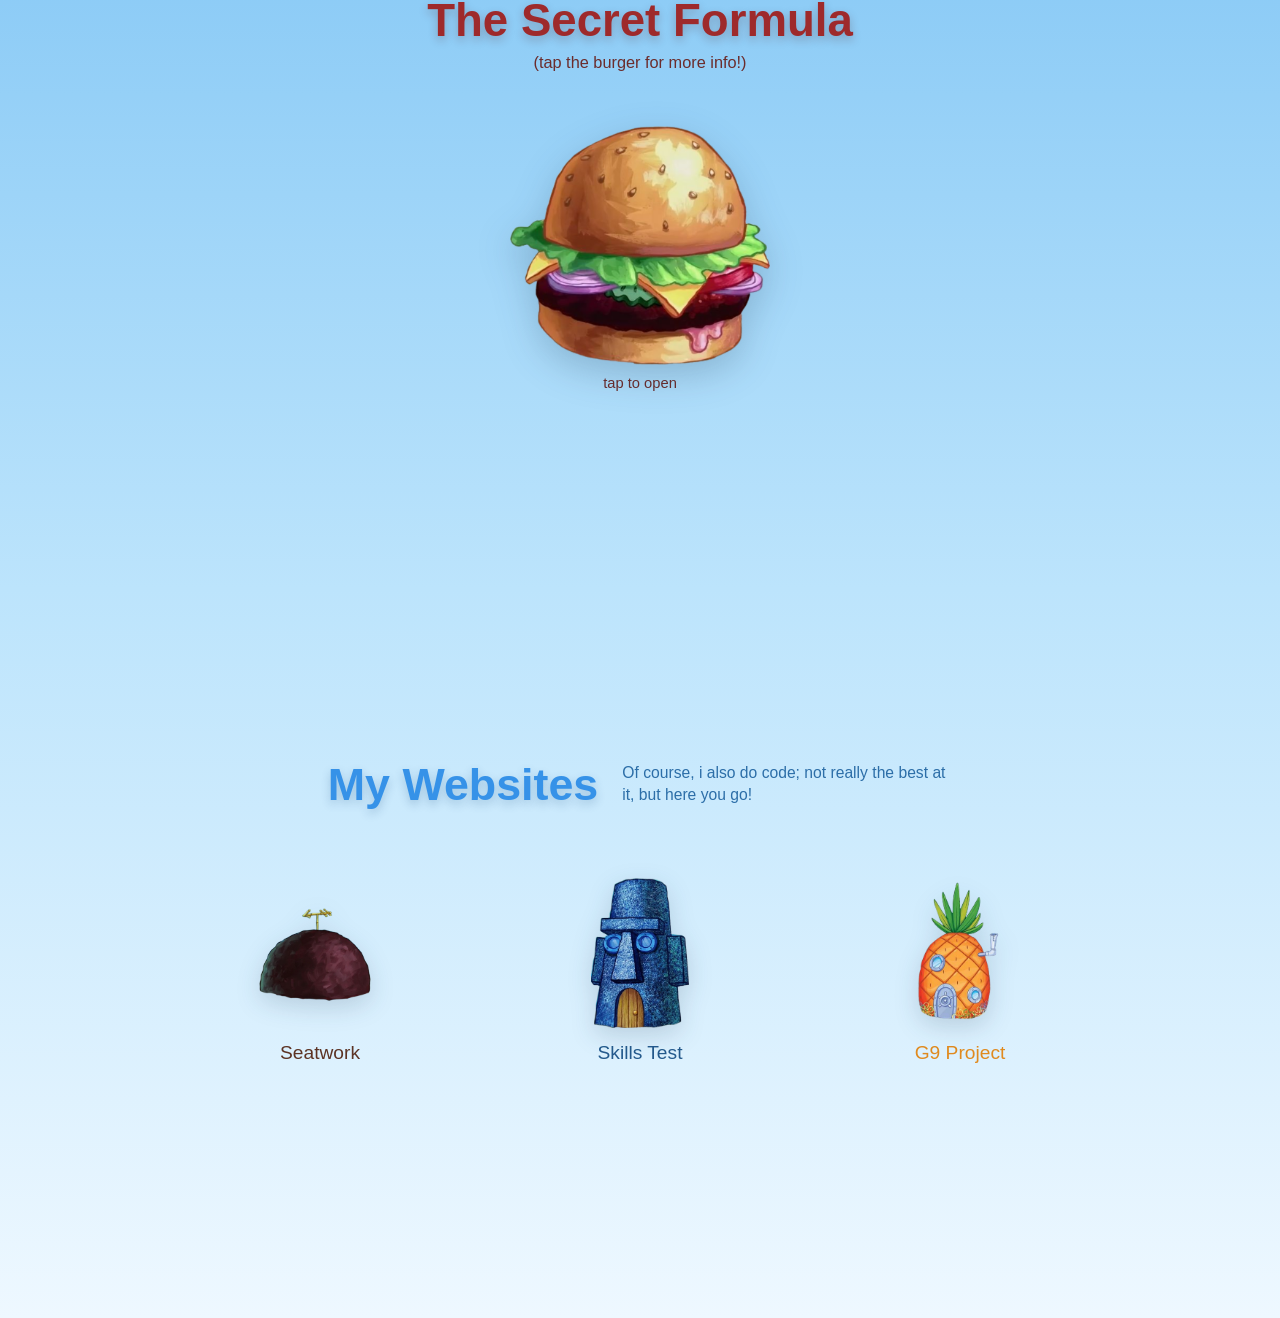
==== commit 8a626483: "Add files via upload" ====
--- a/index.html
+++ b/index.html
@@ -3,7 +3,7 @@
 <head>
   <meta charset="UTF-8" />
   <meta name="viewport" content="width=device-width, initial-scale=1.0" />
-  <title>Student Showcase 2026</title>
+  <title>ICT Q2 PROJECT</title>
   <link rel="preconnect" href="https://fonts.googleapis.com" />
   <link rel="preconnect" href="https://fonts.gstatic.com" crossorigin />
   <link
@@ -19,14 +19,15 @@
       box-sizing: border-box;
       margin: 0;
       padding: 0;
-      /* Custom cursor syntax from MDN / Google web docs (browsers require images <= 32x32px) */
+      /* Custom cursor syntax from MDN / Google web docs */
       cursor: url("data:image/svg+xml;utf8,<svg xmlns='http://www.w3.org/2000/svg' width='32' height='32' viewBox='0 0 32 32'><path d='M7 14 C7 6, 25 6, 25 14 Z' fill='%23ff7eb9' stroke='%23d63384' stroke-width='1.5'/><circle cx='12' cy='11' r='1.3' fill='%23fff'/><circle cx='19' cy='10' r='1.5' fill='%23fff'/><path d='M10 14 Q9 21 11 27 M16 14 Q17 21 15 28 M22 14 Q23 21 21 27' stroke='%23ff7eb9' stroke-width='2' fill='none' stroke-linecap='round'/></svg>") 16 16, auto;
     }
 
     a,
     button,
     .burger-btn,
-    .house-link {
+    .house-link,
+    .music-toggle {
       cursor: url("data:image/svg+xml;utf8,<svg xmlns='http://www.w3.org/2000/svg' width='32' height='32' viewBox='0 0 32 32'><path d='M7 14 C7 6, 25 6, 25 14 Z' fill='%23ff5ca8' stroke='%23b81d65' stroke-width='1.5'/><circle cx='12' cy='11' r='1.3' fill='%23fff'/><circle cx='19' cy='10' r='1.5' fill='%23fff'/><path d='M10 14 Q9 21 11 27 M16 14 Q17 21 15 28 M22 14 Q23 21 21 27' stroke='%23ff5ca8' stroke-width='2' fill='none' stroke-linecap='round'/></svg>") 16 16, pointer;
     }
 
@@ -96,17 +97,81 @@
     }
 
     .top-banner {
-      height: 20px;
+      height: 38px;
       background-color: #2f9be3;
-      border-bottom: 4px solid #fff078;
+      border-bottom: 6px solid #fff078;
       position: sticky;
       top: 0;
       z-index: 50;
+      box-shadow: 0 4px 12px rgba(15, 58, 92, 0.18);
+    }
+
+    /* Scroll-linked depth gauge along the right edge */
+    .depth-gauge {
+      position: fixed;
+      right: 16px;
+      top: 50%;
+      transform: translateY(-50%);
+      z-index: 600;
+      display: flex;
+      flex-direction: column;
+      align-items: center;
+      gap: 8px;
+      background: rgba(255, 255, 255, 0.72);
+      backdrop-filter: blur(6px);
+      border: 2.5px solid #2f9be3;
+      border-radius: 18px;
+      padding: 12px 9px;
+      box-shadow: 0 8px 18px rgba(20, 56, 92, 0.18);
+      pointer-events: none;
+    }
+
+    .depth-label {
+      font-family: "Spongeboy Me Bob", sans-serif;
+      font-size: 0.68rem;
+      letter-spacing: 0.5px;
+      color: #1f4e78;
+      text-transform: uppercase;
+    }
+
+    .depth-track {
+      position: relative;
+      width: 10px;
+      height: 150px;
+      border-radius: 999px;
+      background: rgba(47, 155, 227, 0.2);
+      overflow: hidden;
+    }
+
+    .depth-fill {
+      position: absolute;
+      top: 0;
+      left: 0;
+      width: 100%;
+      height: 0%;
+      border-radius: 999px;
+      background: linear-gradient(180deg, #fff078 0%, #2f9be3 55%, #123f6d 100%);
+      transition: height 0.08s linear;
+    }
+
+    .depth-meters {
+      font-family: "Spongeboy Me Bob", sans-serif;
+      font-size: 0.82rem;
+      color: #9e2a2b;
+    }
+
+    .depth-zone {
+      writing-mode: vertical-rl;
+      transform: rotate(180deg);
+      font-family: "Spongeboy Me Bob", sans-serif;
+      font-size: 0.7rem;
+      color: #245a8d;
+      max-height: 95px;
     }
 
     .hero-section {
       position: relative;
-      min-height: 72vh;
+      min-height: 78vh;
       background-image: url("32283e49e02acf4603fa2f04767b53ab.jpg");
       background-size: cover;
       background-position: center bottom;
@@ -133,30 +198,30 @@
     .hero-content {
       position: relative;
       z-index: 1;
-      max-width: 600px;
+      max-width: 720px;
     }
 
     .hero-title {
       font-family: "Spongeboy Me Bob", sans-serif;
-      font-size: clamp(2.15rem, 6vw, 3.2rem);
+      font-size: clamp(2.6rem, 7vw, 4rem);
       line-height: 1.08;
       color: #ffffff;
       text-shadow: 0 3px 10px rgba(13, 62, 102, 0.45);
-      margin-bottom: 12px;
+      margin-bottom: 14px;
     }
 
     .hero-subtitle {
       font-family: "Spongeboy Me Bob", sans-serif;
-      font-size: clamp(0.9rem, 2.5vw, 1.12rem);
+      font-size: clamp(1.05rem, 2.8vw, 1.35rem);
       line-height: 1.35;
       color: #fff6b3;
       text-shadow: 0 2px 6px rgba(13, 62, 102, 0.45);
     }
 
     .page-wrapper {
-      max-width: 820px;
+      max-width: 980px;
       margin: 140px auto 0;
-      padding: 0 20px 180px;
+      padding: 0 24px 180px;
       position: relative;
       z-index: 2;
       display: flex;
@@ -176,37 +241,77 @@
     }
 
     .creator-card {
+      position: relative;
       width: 100%;
-      max-width: 490px;
+      max-width: 630px;
       margin: 0 auto;
       background-color: #c8bbf7;
-      border-radius: 22px;
-      padding: 26px 28px 22px;
+      border-radius: 26px;
+      padding: 36px 38px 30px;
       box-shadow: 0 14px 28px rgba(32, 74, 118, 0.22);
+      transition: background-color 0.28s ease, transform 0.28s ease;
+      overflow: hidden;
+    }
+
+    .creator-card:hover {
+      background-color: #ffffff;
+    }
+
+    .creator-card:hover .creator-inner {
+      opacity: 0;
+      visibility: hidden;
+    }
+
+    .creator-card:hover .steal-warning {
+      opacity: 1;
+      visibility: visible;
+    }
+
+    .creator-inner {
+      transition: opacity 0.25s ease, visibility 0.25s ease;
+    }
+
+    .steal-warning {
+      position: absolute;
+      inset: 0;
+      display: flex;
+      align-items: center;
+      justify-content: center;
+      text-align: center;
+      padding: 28px;
+      font-family: "Spongeboy Me Bob", sans-serif;
+      font-size: clamp(1.45rem, 4vw, 2.2rem);
+      line-height: 1.25;
+      letter-spacing: 1px;
+      color: #d92626;
+      opacity: 0;
+      visibility: hidden;
+      pointer-events: none;
+      transition: opacity 0.25s ease, visibility 0.25s ease;
     }
 
     .creator-heading {
       text-align: center;
       font-family: "Spongeboy Me Bob", sans-serif;
-      font-size: 1.55rem;
+      font-size: 2.05rem;
       text-transform: uppercase;
       letter-spacing: 0.8px;
       color: #463b7a;
-      margin-bottom: 18px;
+      margin-bottom: 24px;
     }
 
     .creator-body {
       display: flex;
       align-items: center;
-      gap: 20px;
+      gap: 28px;
     }
 
     .avatar-box {
-      flex: 0 0 130px;
-      height: 136px;
+      flex: 0 0 175px;
+      height: 182px;
       background-color: #fbf8ee;
-      border-radius: 6px;
-      padding: 6px;
+      border-radius: 8px;
+      padding: 8px;
       box-shadow: 0 4px 10px rgba(0, 0, 0, 0.08);
       overflow: hidden;
     }
@@ -222,37 +327,37 @@
       flex: 1;
       text-align: center;
       font-family: "Spongeboy Me Bob", sans-serif;
-      line-height: 1.45;
+      line-height: 1.52;
     }
 
     .creator-name {
-      font-size: 1.02rem;
+      font-size: 1.48rem;
       color: #1c1a27;
     }
 
     .creator-section {
-      font-size: 0.94rem;
+      font-size: 1.34rem;
       color: #1c1a27;
-      margin-top: 2px;
+      margin-top: 4px;
     }
 
     .creator-birthday {
-      font-size: 0.9rem;
+      font-size: 1.26rem;
       color: #ffffff;
-      margin-top: 4px;
+      margin-top: 6px;
     }
 
     .creator-school {
-      font-size: 0.84rem;
+      font-size: 1.18rem;
       color: #ff8fb8;
-      margin-top: 4px;
+      margin-top: 6px;
     }
 
     .creator-signature {
-      margin-top: 14px;
+      margin-top: 20px;
       text-align: center;
       font-family: "Cedarville Cursive", cursive;
-      font-size: 1.65rem;
+      font-size: 2.15rem;
       color: #1c1a27;
     }
 
@@ -263,24 +368,24 @@
 
     .formula-heading {
       font-family: "Spongeboy Me Bob", sans-serif;
-      font-size: clamp(1.8rem, 4.5vw, 2.35rem);
+      font-size: clamp(2.1rem, 5vw, 2.85rem);
       color: #9e2a2b;
       text-shadow: 0 4px 10px rgba(72, 18, 19, 0.25);
     }
 
     .formula-hint {
       font-family: "Spongeboy Me Bob", sans-serif;
-      font-size: 0.88rem;
+      font-size: 1.02rem;
       color: #6b2c2c;
-      margin-top: 4px;
-      margin-bottom: 42px;
+      margin-top: 6px;
+      margin-bottom: 46px;
     }
 
     .formula-stage {
       display: grid;
       grid-template-columns: 1fr auto 1fr;
       align-items: center;
-      gap: 28px;
+      gap: 32px;
     }
 
     .burger-btn {
@@ -288,13 +393,13 @@
       z-index: 3;
       background: transparent;
       border: none;
-      padding: 6px;
+      padding: 8px;
       border-radius: 18px;
       transition: transform 0.25s ease;
       display: inline-flex;
       flex-direction: column;
       align-items: center;
-      gap: 8px;
+      gap: 10px;
     }
 
     .burger-btn:hover {
@@ -306,7 +411,7 @@
     }
 
     .burger-btn img {
-      width: 210px;
+      width: 260px;
       max-width: 100%;
       height: auto;
       display: block;
@@ -315,15 +420,15 @@
 
     .burger-status {
       font-family: "Spongeboy Me Bob", sans-serif;
-      font-size: 0.78rem;
+      font-size: 0.92rem;
       color: #6b2c2c;
     }
 
     /* Slide-out transition for the side info panels when the burger is clicked */
     .side-note {
       font-family: "Spongeboy Me Bob", sans-serif;
-      font-size: 0.85rem;
-      line-height: 1.48;
+      font-size: 1rem;
+      line-height: 1.52;
       color: #5c3a21;
       opacity: 0;
       visibility: hidden;
@@ -356,23 +461,23 @@
       display: flex;
       align-items: center;
       justify-content: center;
-      gap: 20px;
+      gap: 24px;
       flex-wrap: wrap;
-      margin-bottom: 48px;
+      margin-bottom: 54px;
     }
 
     .websites-title {
       font-family: "Spongeboy Me Bob", sans-serif;
-      font-size: clamp(1.8rem, 4.5vw, 2.3rem);
+      font-size: clamp(2.1rem, 5vw, 2.8rem);
       color: #3692e8;
       text-shadow: 0 4px 10px rgba(24, 74, 124, 0.24);
     }
 
     .websites-subnote {
-      max-width: 280px;
-      font-family: "Spongeboy Me Bob", sans-serif;
-      font-size: 0.84rem;
-      line-height: 1.4;
+      max-width: 330px;
+      font-family: "Spongeboy Me Bob", sans-serif;
+      font-size: 0.98rem;
+      line-height: 1.42;
       color: #2c6ea8;
       text-align: left;
     }
@@ -380,7 +485,7 @@
     .houses-grid {
       display: grid;
       grid-template-columns: repeat(3, 1fr);
-      gap: 24px;
+      gap: 28px;
       align-items: end;
       text-align: center;
     }
@@ -390,26 +495,26 @@
       display: flex;
       flex-direction: column;
       align-items: center;
-      gap: 12px;
-      padding: 12px 8px;
-      border-radius: 16px;
+      gap: 14px;
+      padding: 14px 10px;
+      border-radius: 18px;
       transition: transform 0.22s ease;
     }
 
     .house-link:hover {
-      transform: translateY(-7px);
+      transform: translateY(-8px);
     }
 
     .house-link img {
-      width: 118px;
-      height: 118px;
+      width: 150px;
+      height: 150px;
       object-fit: contain;
       filter: drop-shadow(0 8px 12px rgba(20, 44, 70, 0.16));
     }
 
     .house-label {
       font-family: "Spongeboy Me Bob", sans-serif;
-      font-size: 1.02rem;
+      font-size: 1.2rem;
     }
 
     .label-seatwork {
@@ -424,7 +529,37 @@
       color: #e08a1e;
     }
 
-    @media (max-width: 680px) {
+    .music-toggle {
+      position: fixed;
+      bottom: 22px;
+      right: 22px;
+      z-index: 900;
+      background-color: #fff078;
+      color: #1f4e78;
+      border: 3px solid #2f9be3;
+      border-radius: 999px;
+      padding: 10px 18px;
+      font-family: "Spongeboy Me Bob", sans-serif;
+      font-size: 0.95rem;
+      box-shadow: 0 8px 18px rgba(20, 56, 92, 0.25);
+      transition: transform 0.2s ease, background-color 0.2s ease;
+    }
+
+    .music-toggle:hover {
+      transform: scale(1.06);
+      background-color: #ffe84d;
+    }
+
+    @media (max-width: 740px) {
+      .depth-gauge {
+        right: 8px;
+        padding: 8px 6px;
+      }
+
+      .depth-track {
+        height: 110px;
+      }
+
       .page-wrapper {
         margin-top: 100px;
         gap: 200px;
@@ -458,14 +593,28 @@
       }
 
       .house-link img {
-        width: 88px;
-        height: 88px;
+        width: 104px;
+        height: 104px;
       }
     }
   </style>
 </head>
 <body>
   <div class="bubble-overlay" id="bubbleOverlay" aria-hidden="true"></div>
+
+  <aside class="depth-gauge" aria-label="Scroll depth meter">
+    <span class="depth-label">Depth</span>
+    <div class="depth-track">
+      <div class="depth-fill" id="depthFill"></div>
+    </div>
+    <span class="depth-meters" id="depthMeters">0m</span>
+    <span class="depth-zone" id="depthZone">Surface</span>
+  </aside>
+
+  <audio id="bgMusic" src="Secret Recipe [Cfq4lgDvYno].mp3" loop preload="auto"></audio>
+  <button id="musicToggle" class="music-toggle" type="button" aria-pressed="false">
+    ♪ Play Music
+  </button>
 
   <div class="top-banner" aria-hidden="true"></div>
 
@@ -478,22 +627,28 @@
 
   <main class="page-wrapper">
     <section class="creator-card reveal" aria-labelledby="creator-heading">
-      <h2 id="creator-heading" class="creator-heading">Meet the Creator</h2>
-
-      <div class="creator-body">
-        <div class="avatar-box">
-          <img src="IMG_4585.JPG" alt="Me" />
+      <div class="creator-inner">
+        <h2 id="creator-heading" class="creator-heading">Meet the Creator</h2>
+
+        <div class="creator-body">
+          <div class="avatar-box">
+            <img src="IMG_4585.JPG" alt="Me" />
+          </div>
+
+          <div class="creator-details">
+            <p class="creator-name">Gabrielle Denise C. Chua</p>
+            <p class="creator-section">10 EMERALD</p>
+            <p class="creator-birthday">July 9 2011</p>
+            <p class="creator-school">OB Montessori Las Pinas student since 2014</p>
+          </div>
         </div>
 
-        <div class="creator-details">
-          <p class="creator-name">Gabrielle Denise C. Chua</p>
-          <p class="creator-section">10 EMERALD</p>
-          <p class="creator-birthday">July 9 2011</p>
-          <p class="creator-school">OB Montessori Las Pinas student since 2014</p>
-        </div>
+        <p class="creator-signature">Gabby Chua (Squarepants)</p>
       </div>
 
-      <p class="creator-signature">Gabby Chua (Squarepants)</p>
+      <div class="steal-warning" aria-hidden="true">
+        PRIVATE INFORMATION DO NOT STEAL
+      </div>
     </section>
 
     <section class="formula-section reveal" aria-labelledby="formula-heading">
@@ -520,7 +675,7 @@
 
         <p id="rightNote" class="side-note right-note">
           without music, i don't think it'd be me. even i randomly dance sometimes and that includes
-          music! My current favorite artists are Paramore, May Monday, AND2BLE and EVNNE.
+          music! My current favorite artists are Paramore, Hey Monday, AND2BLE and EVNNE.
         </p>
       </div>
     </section>
@@ -534,17 +689,22 @@
       </div>
 
       <div class="houses-grid">
-        <a class="house-link" href="https://oblp-chuag.github.io/LP_ICT10_Q2Seatwork1_Chua_Gabrielle/">
+        <a class="house-link" href="seatwork.html" target="_blank" rel="noopener noreferrer">
           <img src="download.png" alt="Patrick's rock house icon" />
           <span class="house-label label-seatwork">Seatwork</span>
         </a>
 
-        <a class="house-link" href="https://oblp-chuag.github.io/LP_ICT10_Q2SkillsTest_Chua_Gabrielle/">
+        <a class="house-link" href="skillstest.html" target="_blank" rel="noopener noreferrer">
           <img src="download (1).png" alt="Squidward's Easter Island house icon" />
           <span class="house-label label-skills">Skills Test</span>
         </a>
 
-        <a class="house-link" href="https://oblp-chuag.github.io/LP_ICT9E_Q4Project_Group3/">
+        <a
+          class="house-link"
+          href="https://oblp-chuag.github.io/LP_ICT9E_Q4Project_Group3/"
+          target="_blank"
+          rel="noopener noreferrer"
+        >
           <img src="download (2).png" alt="SpongeBob's pineapple house icon" />
           <span class="house-label label-g9">G9 Project</span>
         </a>
@@ -553,6 +713,66 @@
   </main>
 
   <script>
+    /* Scroll depth indicator calculating scroll progress ratio (standard scroll  from MDN / Google web docs) */
+    const depthFill = document.getElementById("depthFill");
+    const depthMeters = document.getElementById("depthMeters");
+    const depthZone = document.getElementById("depthZone");
+
+    function updateDepthGauge() {
+      const scrollTop = window.scrollY || document.documentElement.scrollTop;
+      const docHeight = document.documentElement.scrollHeight - window.innerHeight;
+      const progress = docHeight > 0 ? Math.min(Math.max(scrollTop / docHeight, 0), 1) : 0;
+      const meters = Math.round(progress * 1000);
+
+      depthFill.style.height = `${(progress * 100).toFixed(1)}%`;
+      depthMeters.textContent = `${meters}m`;
+
+      if (meters < 200) {
+        depthZone.textContent = "Surface";
+      } else if (meters < 500) {
+        depthZone.textContent = "Creator ID";
+      } else if (meters < 800) {
+        depthZone.textContent = "Secret Vault";
+      } else {
+        depthZone.textContent = "Bikini Trench";
+      }
+    }
+
+    window.addEventListener("scroll", updateDepthGauge, { passive: true });
+    updateDepthGauge();
+
+    /* Background music controller with browser autoplay fallback (adapted from MDN Web Audio/Media docs) */
+    const bgMusic = document.getElementById("bgMusic");
+    const musicToggle = document.getElementById("musicToggle");
+    let userPaused = false;
+
+    function updateMusicButton(isPlaying) {
+      musicToggle.setAttribute("aria-pressed", String(isPlaying));
+      musicToggle.textContent = isPlaying ? "♫ Music On" : "♪ Play Music";
+    }
+
+    musicToggle.addEventListener("click", (e) => {
+      e.stopPropagation();
+      if (bgMusic.paused) {
+        userPaused = false;
+        bgMusic.play().then(() => updateMusicButton(true)).catch(() => {});
+      } else {
+        userPaused = true;
+        bgMusic.pause();
+        updateMusicButton(false);
+      }
+    });
+
+    document.addEventListener(
+      "click",
+      () => {
+        if (bgMusic.paused && !userPaused) {
+          bgMusic.play().then(() => updateMusicButton(true)).catch(() => {});
+        }
+      },
+      { once: true }
+    );
+
     /* Burger toggle script using classList.toggle (standard DOM event pattern from MDN / Google web docs) */
     const burgerBtn = document.getElementById("burgerBtn");
     const formulaStage = document.getElementById("formulaStage");
@@ -581,7 +801,7 @@
 
     revealElements.forEach((el) => observer.observe(el));
 
-    /* Dynamic bubble generator creating randomized floating elements across the viewport */
+    /*  Bubble generator creating randomized floating elements across the viewport from Google */
     const bubbleOverlay = document.getElementById("bubbleOverlay");
     const bubbleCount = 18;
 
@@ -604,4 +824,4 @@
     }
   </script>
 </body>
-</html>
+</html>
